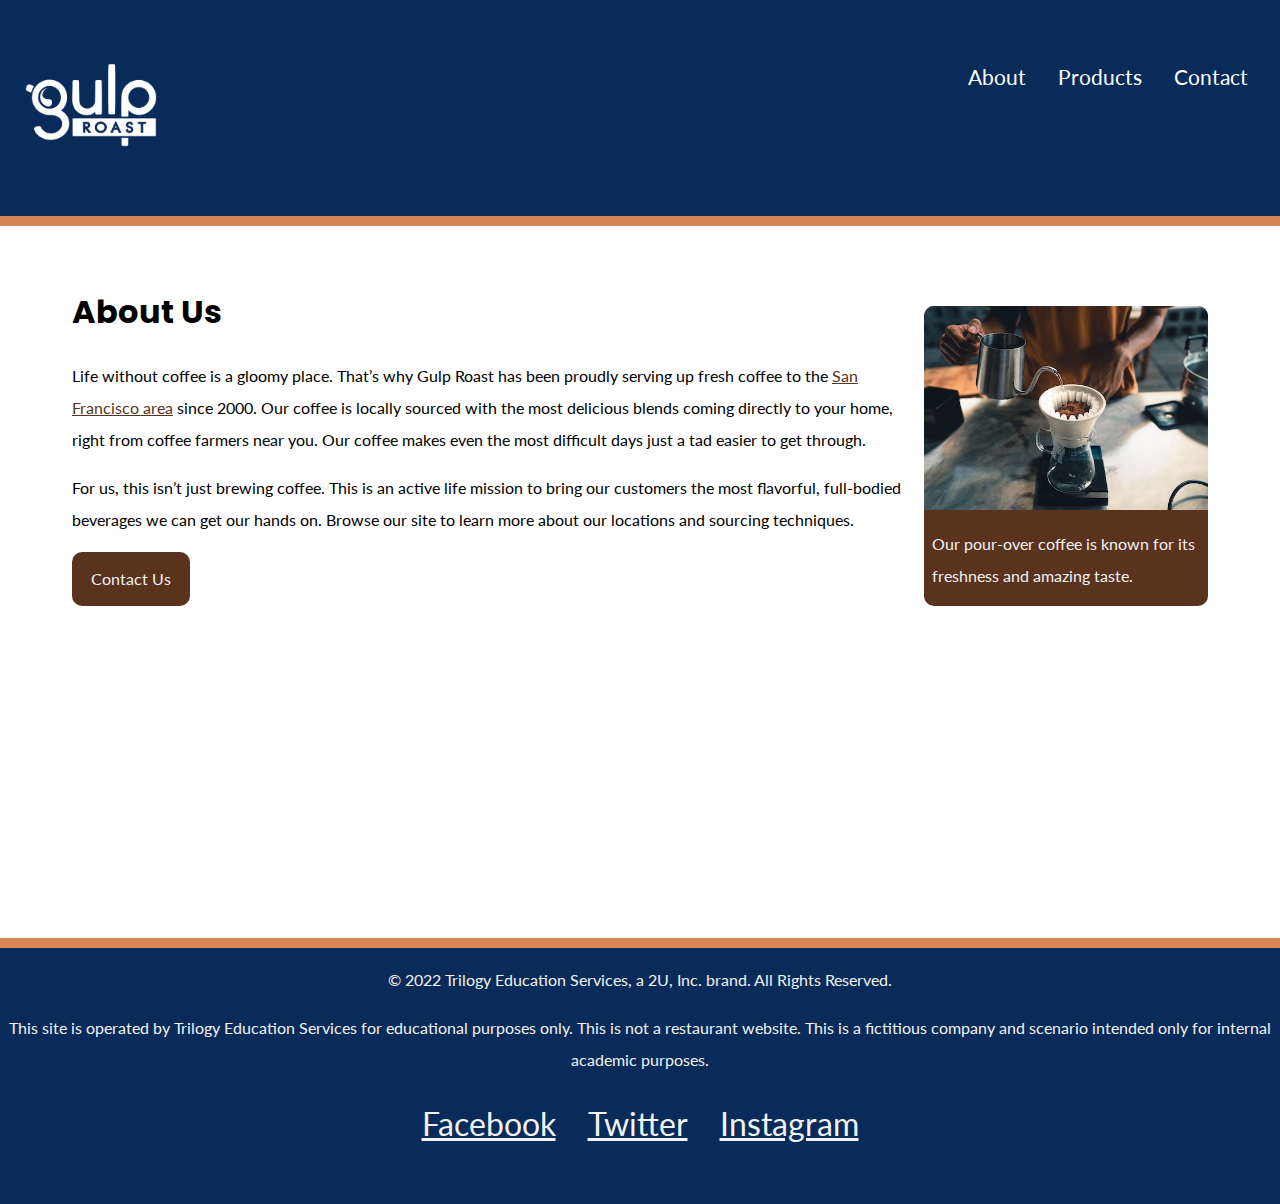
==== index.html @ 728b917a "imported vs code" ====
<!DOCTYPE html>
<html lang="en">
<head>
    <meta charset="UTF-8">
    <meta http-equiv="X-UA-Compatible" content="IE=edge">
    <meta name="viewport" content="width=device-width, initial-scale=1.0">
    <title>Gulp Roast Coffee About Page</title>
    <link rel="preconnect" href="https://fonts.googleapis.com">
    <link rel="preconnect" href="https://fonts.gstatic.com" crossorigin>
    <link href="https://fonts.googleapis.com/css2?family=Lato&family=Poppins:wght@700&display=swap" rel="stylesheet">
    <link rel="stylesheet" href="https://cdnjs.cloudflare.com/ajax/libs/font-awesome/6.2.1/css/all.min.css" integrity="sha512-MV7K8+y+gLIBoVD59lQIYicR65iaqukzvf/nwasF0nqhPay5w/9lJmVM2hMDcnK1OnMGCdVK+iQrJ7lzPJQd1w==" crossorigin="anonymous" referrerpolicy="no-referrer">
    <link href="CSS/styles.css" rel="stylesheet">

</head>

<body>
    <header>
        <nav>
          <ul>
            <li class="logo"><a href="https://uxuicurriculum.wixsite.com/gulproast"><img src="media/images/gulp-logo-light.png" alt="Gulp Roast. Click for home."></a></li>
            <li><a href="index.html"><span aria-hidden="true" class="fa-solid fa-mug-saucer"></span> About</a></li>
            <li><a href="products.html"><span aria-hidden="true" class="fa-solid fa-fire-flame-curved"></span> Products</a></li>
            <li><a href="contact.html"><span aria-hidden="true" class="fa-solid fa-phone"></span> Contact</a></li>
          </ul>
        </nav>
      </header>
      <div class="main-bkgd">
        <section class="main">
          <article>
            <h1>About Us</h1>
            <p>Life without coffee is a gloomy place. That’s why Gulp Roast has been proudly serving up fresh coffee to the <a href="https://goo.gl/maps/3rAyszfwSDx8Si2Y9" target="_blank">San Francisco area</a> since 2000. Our coffee is locally sourced with the most delicious blends coming directly to your home, right from coffee farmers near you. Our coffee makes even the most difficult days just a tad easier to get through.</p>
      
            <p>For us, this isn’t just brewing coffee. This is an active life mission to bring our customers the most flavorful, full-bodied beverages we can get our hands on. Browse our site to learn more about our locations and sourcing techniques.</p>
      
            <a class="button" href="https://uxuicurriculum.wixsite.com/gulproast">Contact Us</a>
          </article>
          <figure>
            <picture>
                <source srcset="media/images/gulp-pouring-coffee-horizontal.jpg" media="(min-width: 900px)"> 
                <source srcset="media/images/gulp-pouring-coffee-horizontal-sm.jpg" media="(min-width: 700px)">
                <img src="media/images/gulp-pouring-coffee-vertical.jpg" alt="Making pour-over coffee at our shop."></picture>
            <figcaption>Our pour-over coffee is known for its freshness and amazing taste.</figcaption>
          </figure>
        </section>
      </div>
      <footer>
        <p>&copy; 2022 Trilogy Education Services, a 2U, Inc. brand. All Rights Reserved.</p>
        <p>This site is operated by Trilogy Education Services for educational  purposes only. This is not a restaurant website. This is a fictitious company and scenario intended only for internal academic purposes.</p>
        <ul>
          <li>
            <a href="https://facebook.com" target="_blank">
              <span aria-hidden="true" class="fa-brands fa-facebook-square"></span>
              <span class="sr-only">Facebook</span>
            </a>
          </li>
          <li>
            <a href="https://twitter.com" target="_blank">
              <span aria-hidden="true" class="fa-brands fa-twitter-square"></span>
              <span class="sr-only">Twitter</span>
            </a>
          </li>
          <li>
            <a href="https://instagram.com" target="_blank">
              <span aria-hidden="true" class="fa-brands fa-instagram-square"></span>
              <span class="sr-only">Instagram</span>
            </a>
          </li>
        </ul>
      </footer>
</body>
</html>
---- CSS/styles.css ----
html {
  box-sizing: border-box;

}
*, *::before, *::after {
  box-sizing: inherit;
}
body {
 background-color: #082B59;
 margin: 0;
 padding: 0;
 font-family: 'Lato', sans-serif;
 line-height: 2;
}
h1, h2, h3 {
 font-family: 'Poppins', sans-serif;
}
h1 {
 font-size: 2rem;
 margin-bottom: 0;
}
/* make images flexible */
img {
 max-width: 100%;
}
a {
 color: #59331d;
}
a:hover {
 text-decoration: none;
}
header {
 border-bottom: 10px solid #d98555;
}
/* navbar styling */
nav {
 margin: 0 1rem;
}
nav ul {
 padding: 0;
 margin: 0;
 list-style-type: none;
}
nav li {
 margin: 0 1rem 1rem 1rem;
 font-size: 1.3rem;
}
/* max width on the image in pixels */
nav .logo img {
 max-width: 150px;
}
/* flex basis on the image container, li */
nav .logo {
 flex-basis: 100%;
 text-align: center;
}
nav a {
 color: white;
 text-decoration: none;
 display: block;
 margin: 0 0 2rem 0;
 text-align: center;
}
nav a:hover {
 color: #d98555;
}
/* establishes a white background */
.main-bkgd {
 background: #ffffff url(https://assets.codepen.io/6306176/gulp-bean-bkgd.jpg) repeat-x bottom;
 padding-bottom: 300px;
}
/* sits inside of the white background, centered */
.main {
 max-width: 1200px;
 margin: 0 auto;
 padding: 2rem;
 display: flex;
 flex-flow: row wrap;
 justify-content: space-between;
}
.mainproducts {
  max-width: 1200px;
  margin: 0 auto;
  padding: 2rem;
  display: flex;
  flex-flow: row wrap;
  justify-content: space-between;
 }
article {
 flex-basis: 73%;
}
figure {
 margin: 3rem 0 0 0;
 flex-basis: 25%;
 background-color: #59331d;
 border-radius: 10px;
}
figure img {
 border-top-left-radius: 10px;
 border-top-right-radius: 10px;
 max-width: 100%;
}
contact {
  margin: 3rem 0 0 0;
  flex-basis: 25%;
  border-radius: 10px;
  max-width: 100%;
 }
figcaption {
 color: #f2f2f2;
 padding: 0.5rem;
}
.button {
 display: inline-block;
 background-color: #59331D;
 border-radius: 10px;
 padding: 0.5rem 1rem;
 margin: 0;
 color: #f2f2f2;
 text-decoration: none;
 border: 3px solid #59331d;
}
.button:hover {
 background-color: #f2f2f2;
 color: #59331d;
}
footer {
 color: #f2f2f2;
 text-align: center;
 border-top: 10px solid #d98555;
}
footer ul {
 list-style-type: none;
 padding: 0;
 margin: 0;
 display: flex;
 flex-flow: row wrap;
 justify-content: center;
}
footer a {
 color: #f2f2f2;
 font-size: 2rem;
 display: block;
 margin: 0 1rem 3rem 1rem;
}
@media (min-width: 700px) {
 nav {
   margin-left: 0;
   margin-top: 3.5rem;
 }
 nav ul {
   display: flex;
   flex-flow: row wrap;
   justify-content: center;
}
  nav .logo {
   flex-basis: 100%;
   text-align: center;
 }
 .container {
  display: grid;
  grid-template-columns: repeat(2, 1fr);
  grid-template-rows: repeat(2, 2fr);
  gap: 1rem;
}
}
@media (min-width: 900px) {
 nav {
   justify-content: flex-start;
   margin-top: 3.5rem;
}
 nav .logo {
   flex-basis: auto;
   margin-right: auto
 }
.container {
  display: grid;
  grid-template-columns: repeat(3, 1fr);
  grid-template-rows: repeat(2, 2fr);
  gap: 1rem;
}
}

 }
}
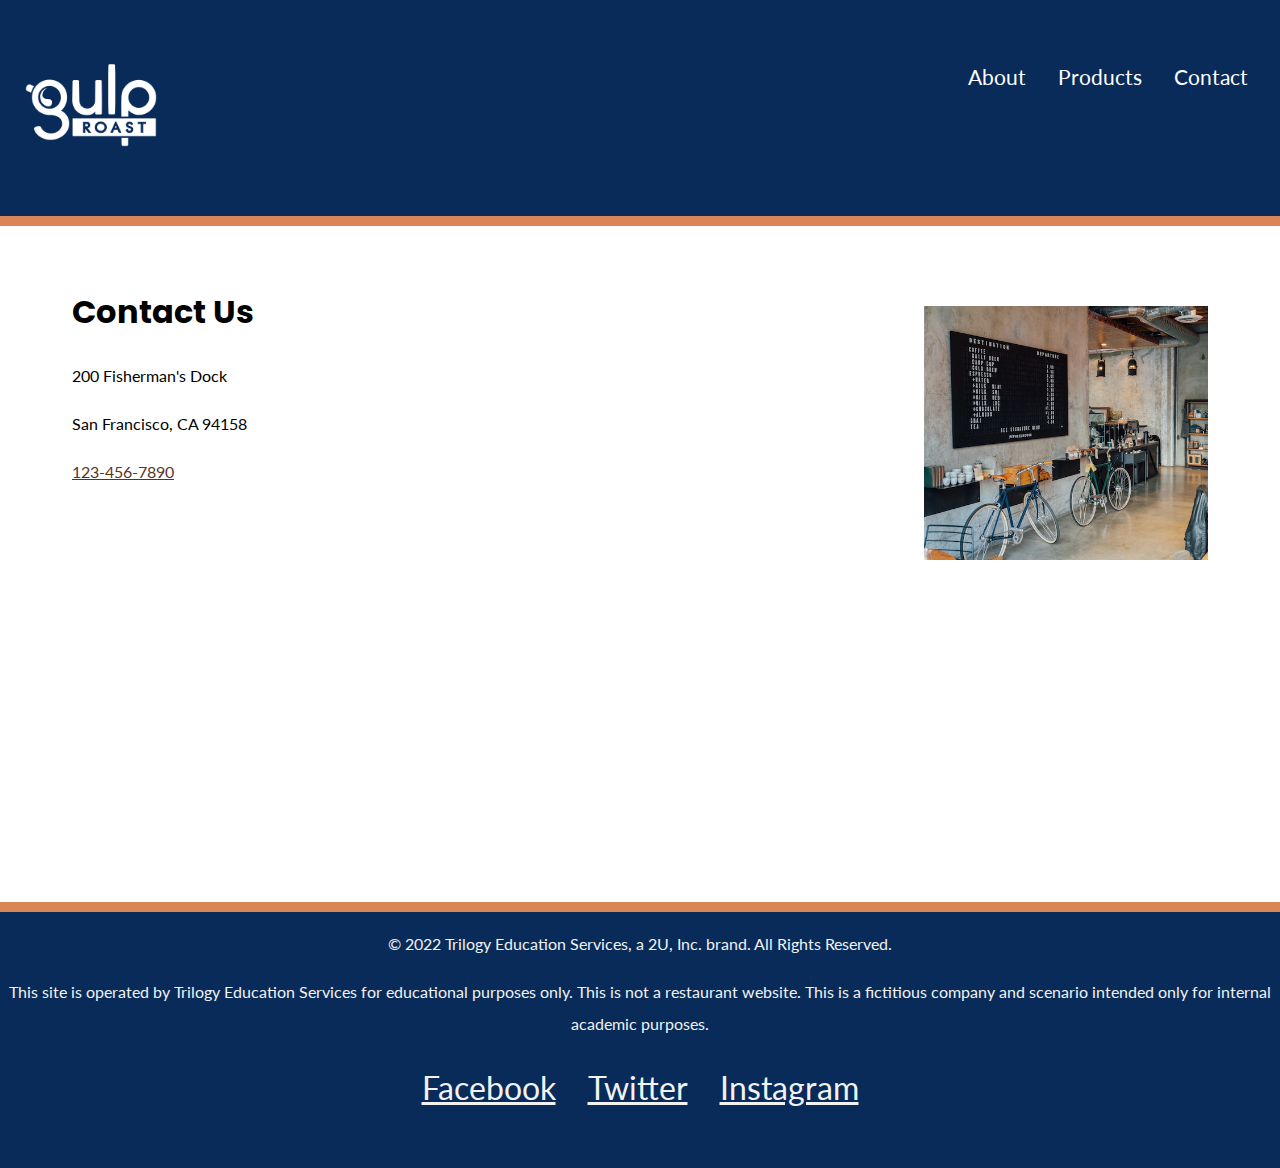
==== commit 39ff941e: "renamed folders for module" ====
--- a/index.html
+++ b/index.html
@@ -4,13 +4,12 @@
     <meta charset="UTF-8">
     <meta http-equiv="X-UA-Compatible" content="IE=edge">
     <meta name="viewport" content="width=device-width, initial-scale=1.0">
-    <title>Gulp Roast Coffee About Page</title>
+    <title>Contact Us Home Page</title>
     <link rel="preconnect" href="https://fonts.googleapis.com">
     <link rel="preconnect" href="https://fonts.gstatic.com" crossorigin>
     <link href="https://fonts.googleapis.com/css2?family=Lato&family=Poppins:wght@700&display=swap" rel="stylesheet">
     <link rel="stylesheet" href="https://cdnjs.cloudflare.com/ajax/libs/font-awesome/6.2.1/css/all.min.css" integrity="sha512-MV7K8+y+gLIBoVD59lQIYicR65iaqukzvf/nwasF0nqhPay5w/9lJmVM2hMDcnK1OnMGCdVK+iQrJ7lzPJQd1w==" crossorigin="anonymous" referrerpolicy="no-referrer">
     <link href="CSS/styles.css" rel="stylesheet">
-
 </head>
 
 <body>
@@ -18,29 +17,27 @@
         <nav>
           <ul>
             <li class="logo"><a href="https://uxuicurriculum.wixsite.com/gulproast"><img src="media/images/gulp-logo-light.png" alt="Gulp Roast. Click for home."></a></li>
-            <li><a href="index.html"><span aria-hidden="true" class="fa-solid fa-mug-saucer"></span> About</a></li>
+            <li><a href="about.html"><span aria-hidden="true" class="fa-solid fa-mug-saucer"></span> About</a></li>
             <li><a href="products.html"><span aria-hidden="true" class="fa-solid fa-fire-flame-curved"></span> Products</a></li>
-            <li><a href="contact.html"><span aria-hidden="true" class="fa-solid fa-phone"></span> Contact</a></li>
+            <li><a href="index.html"><span aria-hidden="true" class="fa-solid fa-phone"></span> Contact</a></li>
           </ul>
         </nav>
       </header>
       <div class="main-bkgd">
         <section class="main">
           <article>
-            <h1>About Us</h1>
-            <p>Life without coffee is a gloomy place. That’s why Gulp Roast has been proudly serving up fresh coffee to the <a href="https://goo.gl/maps/3rAyszfwSDx8Si2Y9" target="_blank">San Francisco area</a> since 2000. Our coffee is locally sourced with the most delicious blends coming directly to your home, right from coffee farmers near you. Our coffee makes even the most difficult days just a tad easier to get through.</p>
-      
-            <p>For us, this isn’t just brewing coffee. This is an active life mission to bring our customers the most flavorful, full-bodied beverages we can get our hands on. Browse our site to learn more about our locations and sourcing techniques.</p>
-      
-            <a class="button" href="https://uxuicurriculum.wixsite.com/gulproast">Contact Us</a>
+            <h1>Contact Us</h1>
+            <p>200 Fisherman's Dock</p>
+            <p>San Francisco, CA 94158</p>
+<p><a href="tel:1234567890" target="_blank">123-456-7890</a></p>
+
+</p>
+     
           </article>
-          <figure>
+          <contact>
             <picture>
-                <source srcset="media/images/gulp-pouring-coffee-horizontal.jpg" media="(min-width: 900px)"> 
-                <source srcset="media/images/gulp-pouring-coffee-horizontal-sm.jpg" media="(min-width: 700px)">
-                <img src="media/images/gulp-pouring-coffee-vertical.jpg" alt="Making pour-over coffee at our shop."></picture>
-            <figcaption>Our pour-over coffee is known for its freshness and amazing taste.</figcaption>
-          </figure>
+                <img src="media/images/gulp-menu.jpg" alt="Gulp Roast Coffee menu at our shop."></picture>
+            </contact>
         </section>
       </div>
       <footer>
@@ -68,4 +65,6 @@
         </ul>
       </footer>
 </body>
+</html>
+</body>
 </html>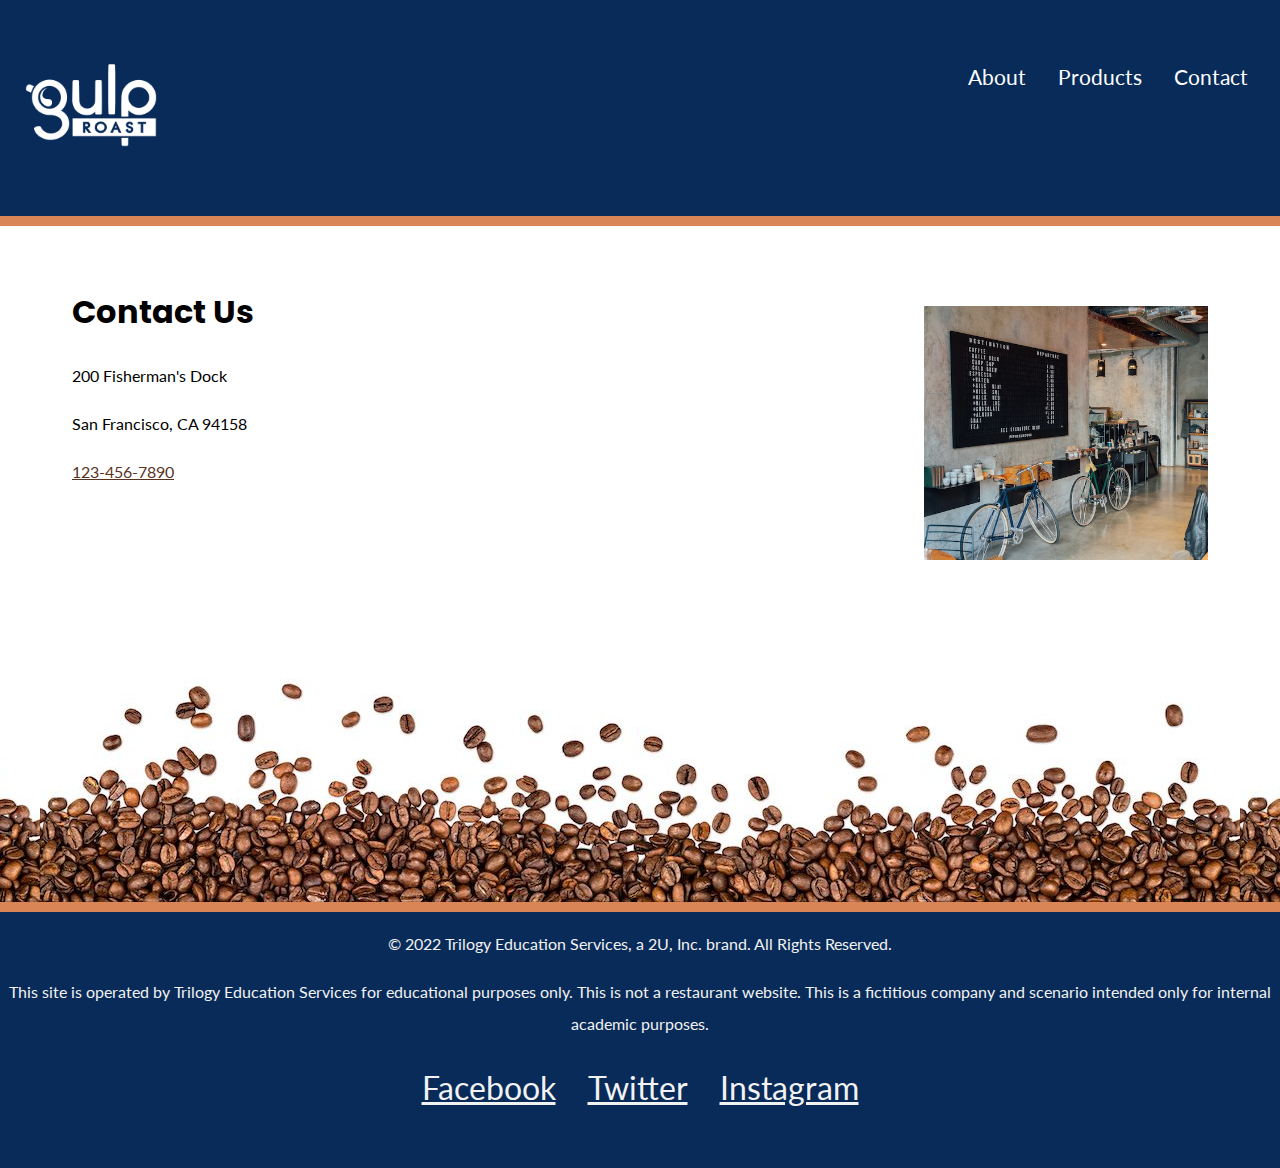
==== commit 5aa4fe4e: "css error, logolink error" ====
--- a/index.html
+++ b/index.html
@@ -16,7 +16,7 @@
     <header>
         <nav>
           <ul>
-            <li class="logo"><a href="https://uxuicurriculum.wixsite.com/gulproast"><img src="media/images/gulp-logo-light.png" alt="Gulp Roast. Click for home."></a></li>
+            <li class="logo"><a href="index.html"><img src="media/images/gulp-logo-light.png" alt="Gulp Roast. Click for home."></a></li>
             <li><a href="about.html"><span aria-hidden="true" class="fa-solid fa-mug-saucer"></span> About</a></li>
             <li><a href="products.html"><span aria-hidden="true" class="fa-solid fa-fire-flame-curved"></span> Products</a></li>
             <li><a href="index.html"><span aria-hidden="true" class="fa-solid fa-phone"></span> Contact</a></li>
--- a/CSS/styles.css
+++ b/CSS/styles.css
@@ -66,7 +66,7 @@
 }
 /* establishes a white background */
 .main-bkgd {
- background: #ffffff url(https://assets.codepen.io/6306176/gulp-bean-bkgd.jpg) repeat-x bottom;
+ background: #ffffff url(/media/images/gulp-bottom-beans.jpg) repeat-x bottom;
  padding-bottom: 300px;
 }
 /* sits inside of the white background, centered */
@@ -180,6 +180,3 @@
   gap: 1rem;
 }
 }
-
- }
-}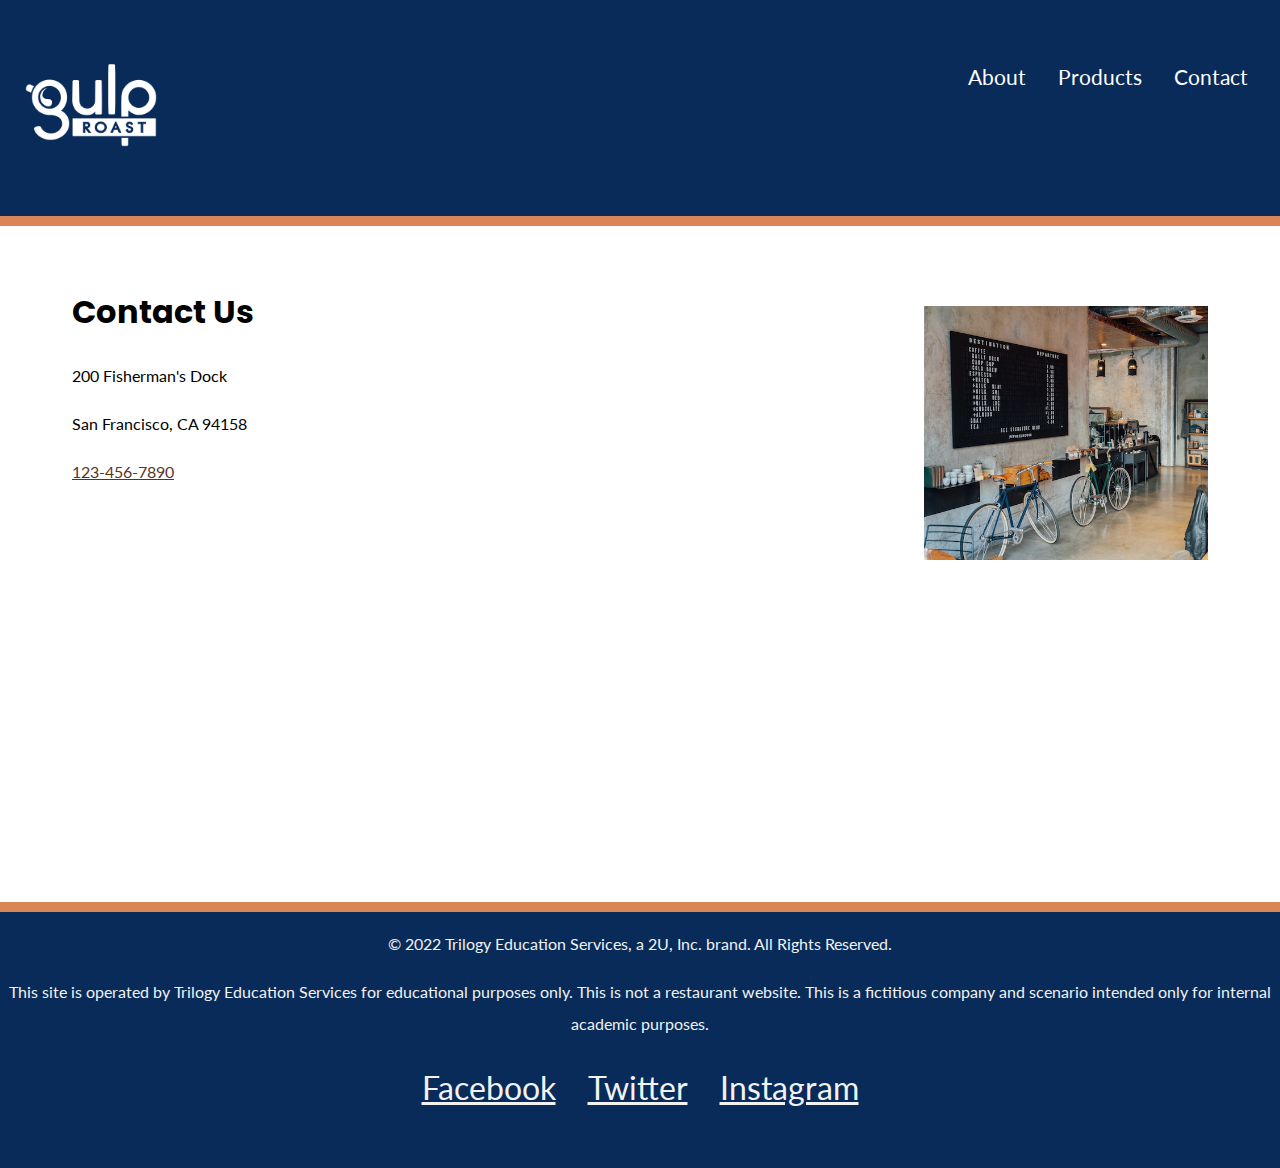
==== commit c01b40ac: "proper title" ====
--- a/index.html
+++ b/index.html
@@ -4,7 +4,7 @@
     <meta charset="UTF-8">
     <meta http-equiv="X-UA-Compatible" content="IE=edge">
     <meta name="viewport" content="width=device-width, initial-scale=1.0">
-    <title>Contact Us Home Page</title>
+    <title>Home Page</title>
     <link rel="preconnect" href="https://fonts.googleapis.com">
     <link rel="preconnect" href="https://fonts.gstatic.com" crossorigin>
     <link href="https://fonts.googleapis.com/css2?family=Lato&family=Poppins:wght@700&display=swap" rel="stylesheet">
--- a/CSS/styles.css
+++ b/CSS/styles.css
@@ -66,7 +66,7 @@
 }
 /* establishes a white background */
 .main-bkgd {
- background: #ffffff url(/media/images/gulp-bottom-beans.jpg) repeat-x bottom;
+ background: #ffffff url(https://assets.codepen.io/6306176/gulp-bean-bkgd.jpg) repeat-x bottom;
  padding-bottom: 300px;
 }
 /* sits inside of the white background, centered */
